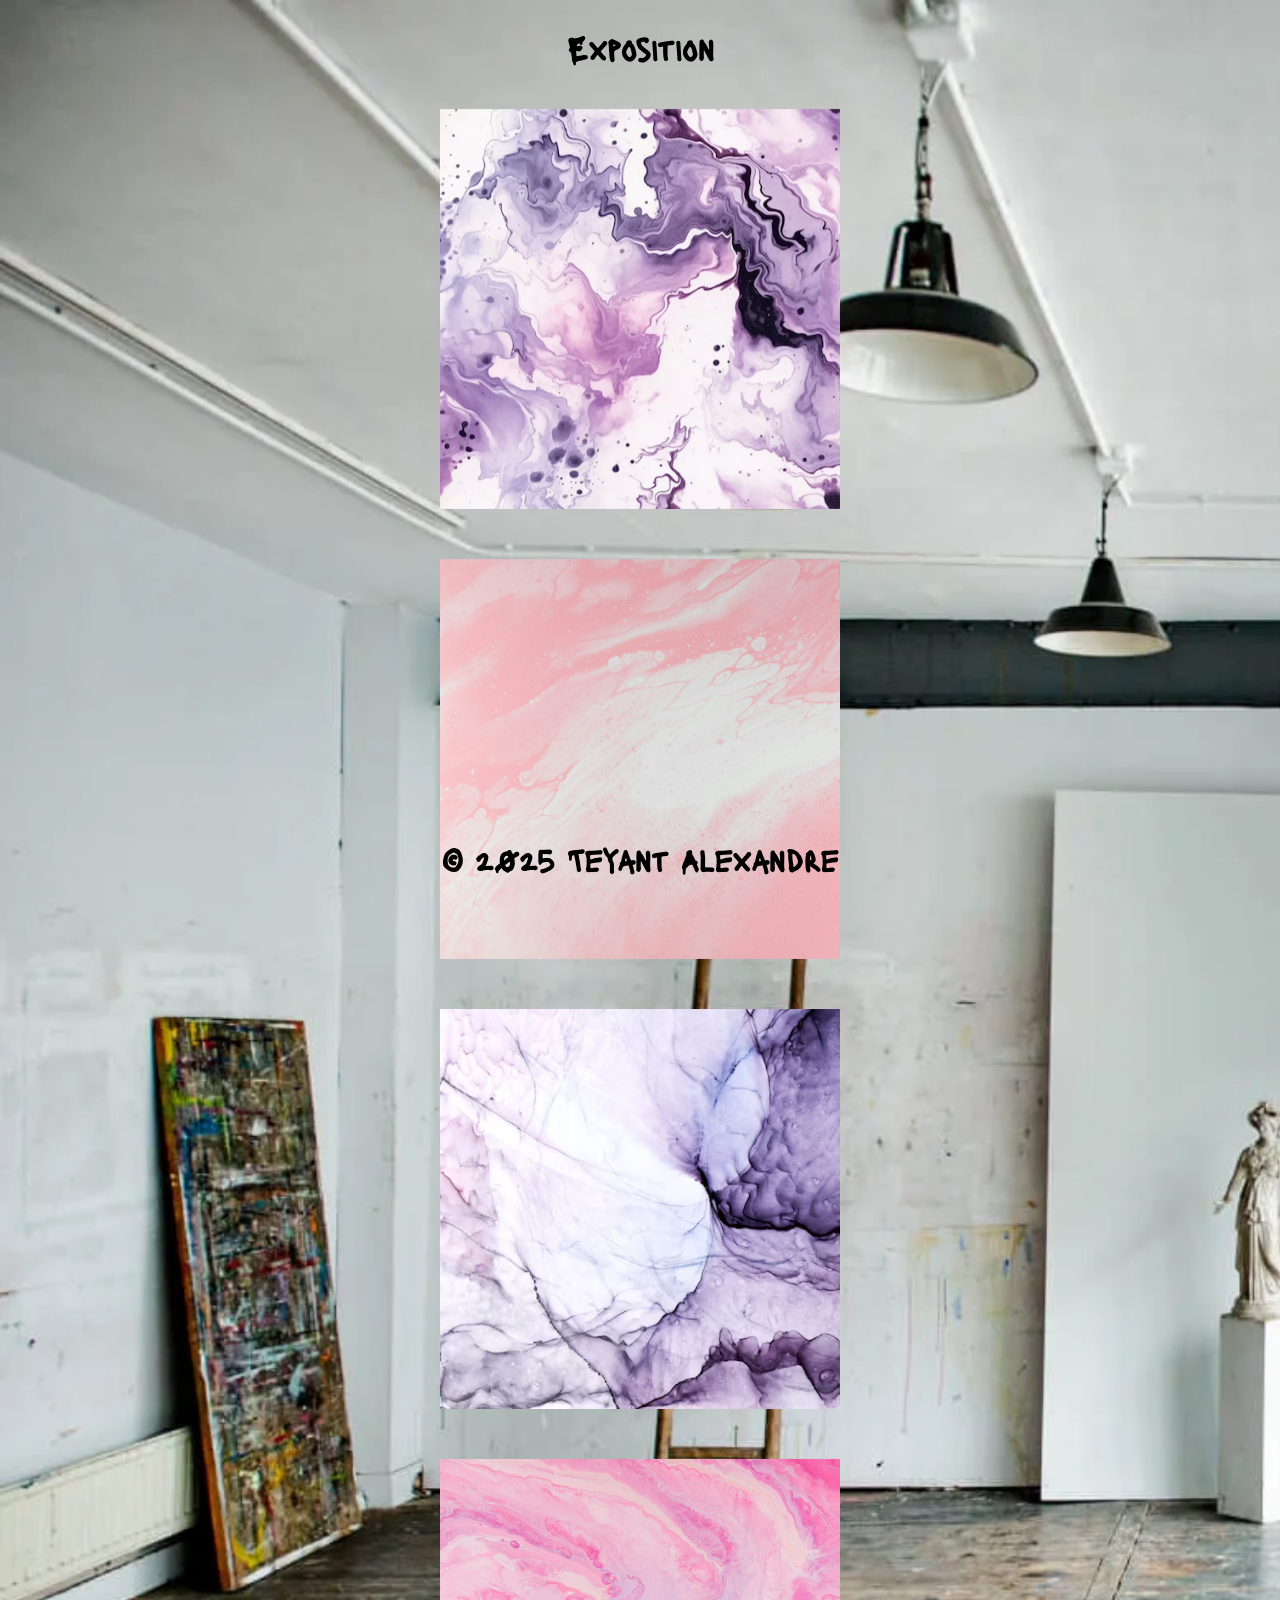
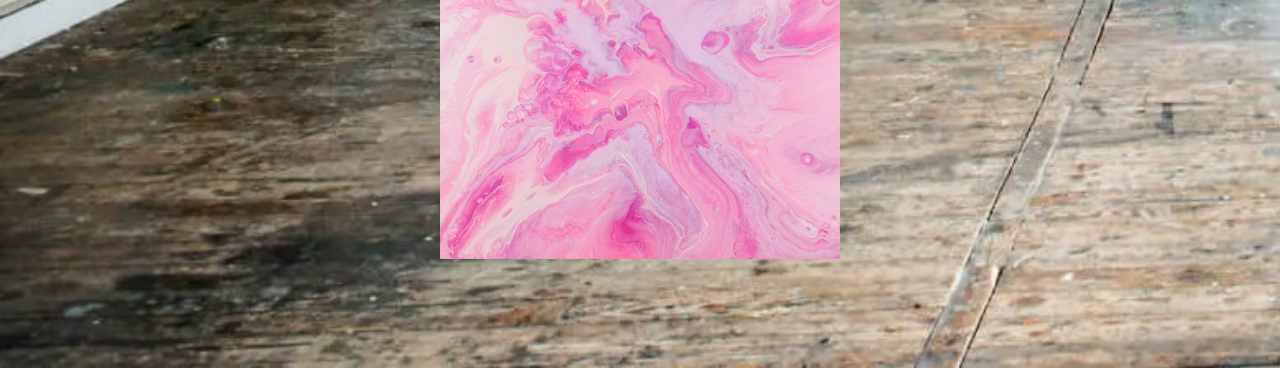
==== index.html @ 74afc2c7 "modification of content in index" ====
<!DOCTYPE html>
<html lang="fr">
    <head>
        <meta charset="UTF-8">
        <meta name="viewport" content="width=device-width">
        <link rel="stylesheet" href="style.css">
        <!-- Font Google -->
        <link rel="preconnect" href="https://fonts.googleapis.com">
        <link rel="preconnect" href="https://fonts.gstatic.com" crossorigin>
        <link href="https://fonts.googleapis.com/css2?family=Lacquer&display=swap" rel="stylesheet">
        <title>Exposition</title>
    </head>

    <body>
        <header>
            <h1>Exposition</h1>
        </header>

        <main>
            <!-- Profil -->
            <div class="profil">
                <div class="card-profil">
                    <div class="front-profil"></div>
                    <div class="back-profil">
                        <h1>Profil</h1>
                        <p>
                            Ancien <strong>barman</strong>, l'année 2024-2025 fut une reconversion professionnelle à travers l'école <strong>Holberton</strong>.
                        </p>
                        <p>
                            Une nouvelle aventure commence ! Cette fois-ci à <strong>Épitech</strong> en
                            <strong>Master of Science</strong>.
                        </p>
                        <p>
                            Je reçois une instruction complète des langages, cette instruction est mise en pratique instantanément par le biais de projets consultables sur <a href="https://github.com/Akatsuki667" target="_blank">Akatsuki667</a>.
                        </p>
                    </div>
                </div>
            </div>

            <!-- Compétences -->
            <div class="skills">
                <div class="card-skills">
                    <div class="front-skills"></div>
                    <div class="back-skills">
                        <h1>Compétences</h1>
                        <li>Linux</li>
                        <li>Bash</li>
                        <li>C</li>
                        <li>Python</li>
                        <li>Java</li>
                        <li>Spring</li>
                        <li>Javascript</li>
                        <li>HTML5, CSS3</li>
                        <li>Git, Github</li>
                    </div>
                </div>
            </div>

            <!-- Formations -->
            <div class="formation">
                <div class="card-formation">
                    <div class="front-formation"></div>
                    <div class="back-formation">
                        <h3>Formations</h3>
                        <p>
                            Master Of Science Epitech / 2025 - 2028
                        </p>
                        <p>
                            Je prépare actuellement ce titre professionel :<a href="https://www.francecompetences.fr/recherche/rncp/37674/" target="_blank"> NIV 5 - Développeur web & web mobile (367674)</a>.
                        </p>
                        <p>Alumni Holberton School / 2024 - 2025</p>
                    </div>
                </div>
            </div>

            <!-- Informations -->
            <div class="information">
                <div class="card-information">
                    <div class="front-information"></div>
                    <div class="back-information">
                        <h3>Informations</h3>
                        <p>28 ans / 26.04.97</p>
                        <p>qextzy@gmail.com</p>
                        <p>06.34.58.22.58</p>

                        <li>
                            <a href="https://github.com/Akatsuki667" target="_blank">
                                <img src="images/Github.png">
                            </a>
                        </li>
                        <li>
                            <a href="https://www.linkedin.com/in/alexandre-teyant-4153b8213/" target="_blank">
                                <img src="images/Linkedin.png">
                            </a>
                        </li>
                    </div>
                </div>
            </div>
        </main>

        <footer>
            <h1>&copy; 2025 Teyant Alexandre</h1>
        </footer>
    </body>
</html>
---- style.css ----
body {
    font-family: "Lacquer", system-ui;;
    background-image: url(images/atelier.webp);
    background-size: cover;
    display: flex;
    flex-direction: column;
    align-items: center;
    gap: 20px;
}

main {
    display: flex;
    flex-direction: column;
    gap: 50px;
}

footer {
    position: sticky;
    bottom: 0;
}

img {
    width: 50px;
    height: 50px;
}

a {
    color: white;
}

/* Tableau Profil */
.profil, .skills, .formation, .information{
    width:400px;
    height:400px;
}
.profil:hover  .card-profil{
    transform: rotateY(180deg);
}

.card-profil, .card-skills,
.card-formation, .card-information {
    width: 100%;
    height: 100%;
    position: relative;
    transition: transform 1000ms;
    transform-style: preserve-3d;
    cursor: pointer;
}


.front-profil, .back-profil {
    width: 100%;
    height:100%;
    position: absolute;
    backface-visibility: hidden;
    overflow: hidden;
}

.front-profil {
    background-image: url(images/profil.avif);
    background-size: cover;
}

.back-profil {
    background-image: url(images/profil.avif);
}


/* Tableau Compétences */
.skills:hover  .card-skills{
    transform: rotateY(180deg);
}

.front-skills, .back-skills {
    width: 100%;
    height:100%;
    position: absolute;
    backface-visibility: hidden;
    overflow: hidden;
}

.front-skills {
    background-image: url(images/skills.jpeg);
    background-size: cover;
}

.back-skills {
    background-image: url(images/skills.jpeg);
}

/* Tableau Formations */
.formation:hover  .card-formation{
    transform: rotateY(180deg);
}

.front-formation, .back-formation {
    width: 100%;
    height:100%;
    position: absolute;
    backface-visibility: hidden;
    overflow: hidden;
}

.front-formation {
    background-image: url(images/formation.jpeg);
    background-size: cover;
}

.back-formation {
    background-image: url(images/formation.jpeg);
}


/* Tableau Informations */
.information:hover  .card-information{
    transform: rotateY(180deg);
}

.front-information, .back-information {
    width: 100%;
    height:100%;
    position: absolute;
    backface-visibility: hidden;
    overflow: hidden;
}

.front-information {
    background-image: url(images/contact.jpeg);
    background-size: cover;
}

.back-information {
    background-image: url(images/contact.jpeg);
}

.back-profil, .back-skills, .back-formation, .back-information {
    background-size: cover;
    transform: rotateY(180deg);
    text-align: center;
    display: flex;
    flex-direction: column;
    justify-content: center;
    gap: 20px;
    color: white;
    position: relative;
}

/* Création Overlay */
.back-profil::before, 
.back-skills::before, 
.back-formation::before, 
.back-information::before {
    content: '';
    position: absolute;
    top: 0;
    left: 0;
    width: 100%;
    height: 100%;
    background-color: rgba(0, 0, 0, 0.6);
    z-index: 1;
}

/* Placement du contenu */
.back-profil > *, 
.back-skills > *, 
.back-formation > *, 
.back-information > * {
    position: relative;
    z-index: 2;
    padding: 0 20px;
}

/* MEDIA QUERIES POUR RESPONSIVE */

/* Tablettes (768px et moins) */
@media screen and (max-width: 768px) {
    body {
        gap: 15px;
        padding: 15px;
    }
    
    main {
        gap: 30px;
    }
    
    .profil, .skills, .formation, .information {
        max-width: 350px;
        height: 350px;
    }
    
    .back-profil > *, 
    .back-skills > *, 
    .back-formation > *, 
    .back-information > * {
        padding: 0 15px;
        font-size: 0.9em;
    }
    
    .back-profil, .back-skills, .back-formation, .back-information {
        gap: 15px;
    }
}

/* Mobiles (480px et moins) */
@media screen and (max-width: 480px) {
    body {
        gap: 10px;
        padding: 10px;
        background-attachment: scroll; /* Meilleure performance sur mobile */
    }

    main {
        gap: 20px;
    }

    .profil, .skills, .formation, .information {
        max-width: 300px;
        height: 300px;
    }

    .back-profil > *, 
    .back-skills > *, 
    .back-formation > *, 
    .back-information > * {
        padding: 0 10px;
        font-size: 0.8em;
    }

    .back-profil, .back-skills, .back-formation, .back-information {
        gap: 10px;
    }
    img {
        width: 40px;
        height: 40px;
    }
    h1 {
        font-size: 1.5em;
    }
    h3 {
        font-size: 1.2em;
    }
}
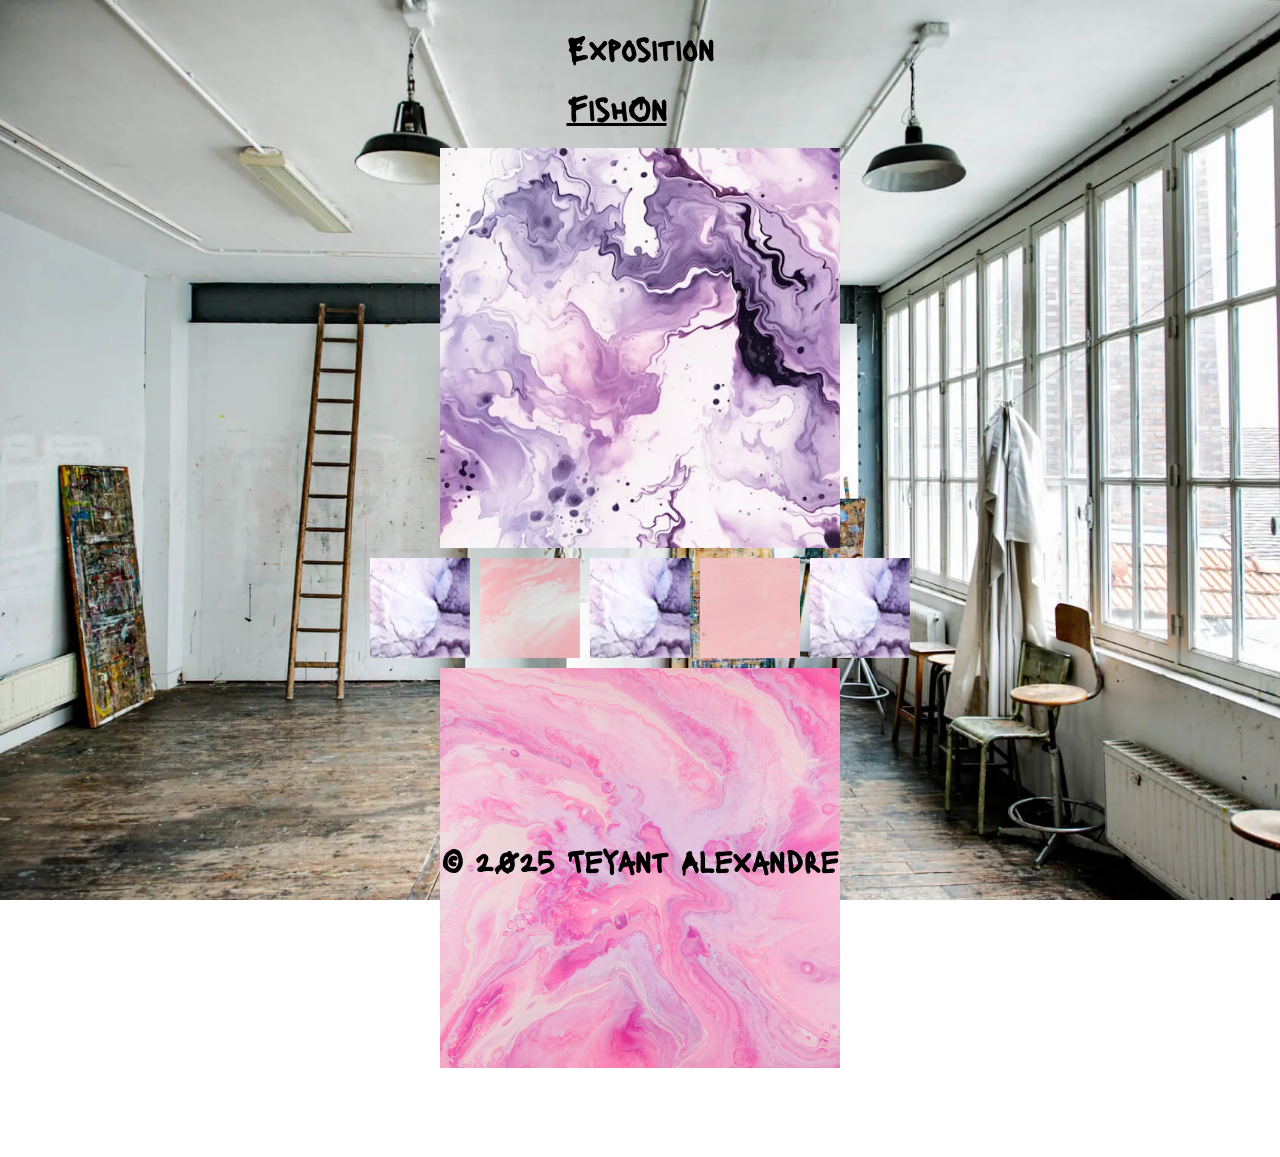
==== commit 892fc1b8: "rename html files because ghpages search file index.html" ====
--- a/index.html
+++ b/index.html
@@ -1,6 +1,6 @@
 <!DOCTYPE html>
-<html lang="fr">
-    <head>
+<html>
+    <head lang="fr">
         <meta charset="UTF-8">
         <meta name="viewport" content="width=device-width">
         <link rel="stylesheet" href="style.css">
@@ -14,15 +14,16 @@
     <body>
         <header>
             <h1>Exposition</h1>
+            <h1><a href="fishon.html">FishOn</a><h1>
         </header>
 
         <main>
             <!-- Profil -->
-            <div class="profil">
-                <div class="card-profil">
+             <div class="profil">
+                <div class="card-profil" id="card">
                     <div class="front-profil"></div>
                     <div class="back-profil">
-                        <h1>Profil</h1>
+                        <h2>Profil</h2>
                         <p>
                             Ancien <strong>barman</strong>, l'année 2024-2025 fut une reconversion professionnelle à travers l'école <strong>Holberton</strong>.
                         </p>
@@ -35,49 +36,41 @@
                         </p>
                     </div>
                 </div>
-            </div>
+             </div>
 
             <!-- Compétences -->
             <div class="skills">
-                <div class="card-skills">
-                    <div class="front-skills"></div>
-                    <div class="back-skills">
-                        <h1>Compétences</h1>
-                        <li>Linux</li>
-                        <li>Bash</li>
-                        <li>C</li>
-                        <li>Python</li>
-                        <li>Java</li>
-                        <li>Spring</li>
-                        <li>Javascript</li>
-                        <li>HTML5, CSS3</li>
-                        <li>Git, Github</li>
-                    </div>
+                <!-- Java -->
+                <div class="card-skills" id="card">
+                    <div class="front-java"></div>
+                    <div class="back-java"></div>
+                </div>
+                <!-- Spring Boot -->
+                <div class="card-skills" id="card">
+                    <div class="front-spring"></div>
+                    <div class="back-spring"></div>
+                </div>
+                <!-- JavaScript -->
+                <div class="card-skills" id="card">
+                    <div class="front-js"></div>
+                    <div class="back-js"></div>
+                </div>
+                <!-- HTML -->
+                <div class="card-skills" id="card">
+                    <div class="front-html"></div>
+                    <div class="back-html"></div>
+                </div>
+                <!-- CSS -->
+                <div class="card-skills" id="card">
+                    <div class="front-css"></div>
+                    <div class="back-css"></div>
                 </div>
             </div>
-
-            <!-- Formations -->
-            <div class="formation">
-                <div class="card-formation">
-                    <div class="front-formation"></div>
-                    <div class="back-formation">
-                        <h3>Formations</h3>
-                        <p>
-                            Master Of Science Epitech / 2025 - 2028
-                        </p>
-                        <p>
-                            Je prépare actuellement ce titre professionel :<a href="https://www.francecompetences.fr/recherche/rncp/37674/" target="_blank"> NIV 5 - Développeur web & web mobile (367674)</a>.
-                        </p>
-                        <p>Alumni Holberton School / 2024 - 2025</p>
-                    </div>
-                </div>
-            </div>
-
-            <!-- Informations -->
-            <div class="information">
-                <div class="card-information">
-                    <div class="front-information"></div>
-                    <div class="back-information">
+            <!-- Contact -->
+             <div class="contact">
+                <div class="card-contact" id="card">
+                    <div class="front-contact"></div>
+                    <div class="back-contact">
                         <h3>Informations</h3>
                         <p>28 ans / 26.04.97</p>
                         <p>qextzy@gmail.com</p>
@@ -85,21 +78,23 @@
 
                         <li>
                             <a href="https://github.com/Akatsuki667" target="_blank">
-                                <img src="images/Github.png">
+                                <img src="Images/Github.png">
                             </a>
                         </li>
                         <li>
                             <a href="https://www.linkedin.com/in/alexandre-teyant-4153b8213/" target="_blank">
-                                <img src="images/Linkedin.png">
+                                <img src="Images/Linkedin.png">
                             </a>
                         </li>
                     </div>
                 </div>
-            </div>
+             </div>
         </main>
-
+        
         <footer>
             <h1>&copy; 2025 Teyant Alexandre</h1>
         </footer>
+
+        <script src="script.js"></script>
     </body>
 </html>
--- a/style.css
+++ b/style.css
@@ -1,19 +1,28 @@
-
-
+/* Base CSS */
 body {
-    font-family: "Lacquer", system-ui;;
-    background-image: url(images/atelier.webp);
-    background-size: cover;
+    font-family: "Lacquer", system-ui;
+    background-image: url(./Images/atelier.webp);
+    background-size: cover;
+    background-repeat: no-repeat;
+    background-position: center;
+    background-attachment: fixed;
     display: flex;
     flex-direction: column;
     align-items: center;
-    gap: 20px;
+}
+
+header {
+    position: sticky;
+    top: 0;
+    z-index: 100; /* Permet au header d'être au dessus des tableaux */
 }
 
 main {
     display: flex;
     flex-direction: column;
-    gap: 50px;
+    gap: 10px;
+    justify-content: center;
+    align-items: center;
 }
 
 footer {
@@ -21,26 +30,21 @@
     bottom: 0;
 }
 
-img {
-    width: 50px;
-    height: 50px;
-}
-
-a {
-    color: white;
+h1, a {
+    color: black;
 }
 
 /* Tableau Profil */
-.profil, .skills, .formation, .information{
-    width:400px;
-    height:400px;
-}
-.profil:hover  .card-profil{
-    transform: rotateY(180deg);
-}
-
-.card-profil, .card-skills,
-.card-formation, .card-information {
+.profil {
+    width: 400px;
+    height: 400px;
+}
+
+.profil:hover .card-profil {
+    transform: rotateY(180deg);
+}
+
+.card-profil {
     width: 100%;
     height: 100%;
     position: relative;
@@ -49,7 +53,6 @@
     cursor: pointer;
 }
 
-
 .front-profil, .back-profil {
     width: 100%;
     height:100%;
@@ -59,84 +62,220 @@
 }
 
 .front-profil {
-    background-image: url(images/profil.avif);
+    background-image: url(./Images/profil.avif);
     background-size: cover;
 }
 
 .back-profil {
-    background-image: url(images/profil.avif);
-}
-
+    background-size: cover;
+    background-image: url(./Images/profil.avif);
+    transform: rotateY(180deg);
+    text-align: center;
+    display: flex;
+    flex-direction: column;
+    justify-content: center;
+    gap: 20px;
+    color: white;
+    position: relative;
+}
 
 /* Tableau Compétences */
-.skills:hover  .card-skills{
-    transform: rotateY(180deg);
-}
-
-.front-skills, .back-skills {
-    width: 100%;
-    height:100%;
-    position: absolute;
-    backface-visibility: hidden;
-    overflow: hidden;
-}
-
-.front-skills {
-    background-image: url(images/skills.jpeg);
-    background-size: cover;
-}
-
-.back-skills {
-    background-image: url(images/skills.jpeg);
-}
-
-/* Tableau Formations */
-.formation:hover  .card-formation{
-    transform: rotateY(180deg);
-}
-
-.front-formation, .back-formation {
-    width: 100%;
-    height:100%;
-    position: absolute;
-    backface-visibility: hidden;
-    overflow: hidden;
-}
-
-.front-formation {
-    background-image: url(images/formation.jpeg);
-    background-size: cover;
-}
-
-.back-formation {
-    background-image: url(images/formation.jpeg);
-}
-
-
-/* Tableau Informations */
-.information:hover  .card-information{
-    transform: rotateY(180deg);
-}
-
-.front-information, .back-information {
-    width: 100%;
-    height:100%;
-    position: absolute;
-    backface-visibility: hidden;
-    overflow: hidden;
-}
-
-.front-information {
-    background-image: url(images/contact.jpeg);
-    background-size: cover;
-}
-
-.back-information {
-    background-image: url(images/contact.jpeg);
-}
-
-.back-profil, .back-skills, .back-formation, .back-information {
-    background-size: cover;
+.skills {
+    display: flex;
+    gap: 10px;
+    overflow-x: auto;/* Active le scroll horizontal */
+    overflow-y: hidden;/* Pas de scroll vertical */
+    scroll-snap-type: x mandatory;/* Snap sur les cartes */
+    scrollbar-width: none;/* Cache scrollbar Firefox */
+    -ms-overflow-style: none;/* Cache scrollbar IE/Edge */
+    max-width: 90vw;
+    width: 100%;
+}
+
+.card-skills:hover {
+    transform: rotateY(180deg);
+}
+
+.card-skills {
+    width: 100px;
+    height: 100px;
+    flex-shrink: 0; /* Empêche les carte de rétrécir */
+    scroll-snap-align: center; /* Cntrage carte lors du scroll*/
+    position: relative;
+    transition: transform 1000ms;
+    transform-style: preserve-3d;
+    cursor: pointer;
+}
+/* Java */
+.front-java, .back-java {
+    width: 100%;
+    height:100%;
+    position: absolute;
+    backface-visibility: hidden;
+    overflow: hidden;
+}
+
+.front-java {
+    background-image: url(./Images/formation.jpeg);
+    background-size: cover;
+}
+
+.back-java {
+    background-size: cover;
+    background-position: center;
+    background-image: url(./Images/java-logo.png);
+    transform: rotateY(180deg);
+    text-align: center;
+    display: flex;
+    flex-direction: column;
+    justify-content: center;
+    gap: 20px;
+    color: white;
+    position: relative;
+}
+/* Spring */
+.front-spring, .back-spring {
+    width: 100%;
+    height:100%;
+    position: absolute;
+    backface-visibility: hidden;
+    overflow: hidden;
+}
+
+.front-spring {
+    background-image: url(./Images/skills.jpeg);
+    background-size: cover;
+}
+
+.back-spring {
+    background-size: cover;
+    background-position: center;
+    background-image: url(./Images/Spring.png);
+    transform: rotateY(180deg);
+    text-align: center;
+    display: flex;
+    flex-direction: column;
+    justify-content: center;
+    gap: 20px;
+    color: white;
+    position: relative;
+}
+/* JavaScript */
+.front-js, .back-js {
+    width: 100%;
+    height:100%;
+    position: absolute;
+    backface-visibility: hidden;
+    overflow: hidden;
+}
+
+.front-js {
+    background-image: url(./Images/formation.jpeg);
+    background-size: cover;
+}
+
+.back-js {
+    background-size: cover;
+    background-position: center;
+    background-image: url(./Images/js.png);
+    transform: rotateY(180deg);
+    text-align: center;
+    display: flex;
+    flex-direction: column;
+    justify-content: center;
+    gap: 20px;
+    color: white;
+    position: relative;
+}
+/* HTML */
+.front-html, .back-html {
+    width: 100%;
+    height:100%;
+    position: absolute;
+    backface-visibility: hidden;
+    overflow: hidden;
+}
+
+.front-html {
+    background-image: url(./Images/skills.jpeg)
+}
+
+.back-html {
+    background-size: cover;
+    background-position: center;
+    background-image: url(./Images/html.jpg);
+    transform: rotateY(180deg);
+    text-align: center;
+    display: flex;
+    flex-direction: column;
+    justify-content: center;
+    gap: 20px;
+    color: white;
+    position: relative;
+}
+/* CSS */
+.front-css, .back-css {
+    width: 100%;
+    height:100%;
+    position: absolute;
+    backface-visibility: hidden;
+    overflow: hidden;
+}
+
+.front-css {
+    background-image: url(./Images/formation.jpeg);
+    background-size: cover;
+}
+
+.back-css {
+    background-size: cover;
+    background-position: center;
+    background-image: url(./Images/css.webp);
+    transform: rotateY(180deg);
+    text-align: center;
+    display: flex;
+    flex-direction: column;
+    justify-content: center;
+    gap: 20px;
+    color: white;
+    position: relative;
+}
+
+/* Tableau Contatc */
+.contact {
+    width: 400px;
+    height: 400px;
+}
+
+.contact:hover .card-contact {
+    transform: rotateY(180deg);
+}
+
+.card-contact {
+    width: 100%;
+    height: 100%;
+    position: relative;
+    transition: transform 1000ms;
+    transform-style: preserve-3d;
+    cursor: pointer;
+}
+
+.front-contact, .back-contact {
+    width: 100%;
+    height:100%;
+    position: absolute;
+    backface-visibility: hidden;
+    overflow: hidden;
+}
+
+.front-contact {
+    background-image: url(./Images/contact.jpeg);
+    background-size: cover;
+}
+
+.back-contact {
+    background-size: cover;
+    background-image: url(./Images/contact.jpeg);
     transform: rotateY(180deg);
     text-align: center;
     display: flex;
@@ -148,10 +287,8 @@
 }
 
 /* Création Overlay */
-.back-profil::before, 
-.back-skills::before, 
-.back-formation::before, 
-.back-information::before {
+.back-profil::before,
+.back-contact::before {
     content: '';
     position: absolute;
     top: 0;
@@ -163,82 +300,36 @@
 }
 
 /* Placement du contenu */
-.back-profil > *, 
-.back-skills > *, 
-.back-formation > *, 
-.back-information > * {
+.back-profil > *,
+.back-contact > * {
     position: relative;
     z-index: 2;
     padding: 0 20px;
 }
 
-/* MEDIA QUERIES POUR RESPONSIVE */
-
-/* Tablettes (768px et moins) */
-@media screen and (max-width: 768px) {
-    body {
-        gap: 15px;
-        padding: 15px;
-    }
-    
-    main {
-        gap: 30px;
-    }
-    
-    .profil, .skills, .formation, .information {
-        max-width: 350px;
-        height: 350px;
-    }
-    
-    .back-profil > *, 
-    .back-skills > *, 
-    .back-formation > *, 
-    .back-information > * {
-        padding: 0 15px;
-        font-size: 0.9em;
-    }
-    
-    .back-profil, .back-skills, .back-formation, .back-information {
-        gap: 15px;
-    }
-}
-
-/* Mobiles (480px et moins) */
-@media screen and (max-width: 480px) {
-    body {
-        gap: 10px;
-        padding: 10px;
-        background-attachment: scroll; /* Meilleure performance sur mobile */
-    }
-
-    main {
-        gap: 20px;
-    }
-
-    .profil, .skills, .formation, .information {
-        max-width: 300px;
-        height: 300px;
-    }
-
-    .back-profil > *, 
-    .back-skills > *, 
-    .back-formation > *, 
-    .back-information > * {
-        padding: 0 10px;
-        font-size: 0.8em;
-    }
-
-    .back-profil, .back-skills, .back-formation, .back-information {
-        gap: 10px;
-    }
-    img {
-        width: 40px;
-        height: 40px;
-    }
-    h1 {
-        font-size: 1.5em;
-    }
-    h3 {
-        font-size: 1.2em;
+/* Responsive */
+@media (max-width: 1024px) {
+    .profil:hover .card-profil {
+        transform: none;
+    }
+
+    .card-profil.flipped {
+        transform: rotateY(180deg);
+    }
+
+    .card-skills:hover {
+        transform: none;
+    }
+
+    .card-skills.flipped {
+        transform: rotateY(180deg);
+    }
+
+        .card-skills:hover {
+        transform: none;
+    }
+
+    .card-contact.flipped {
+        transform: rotateY(180deg);
     }
 }
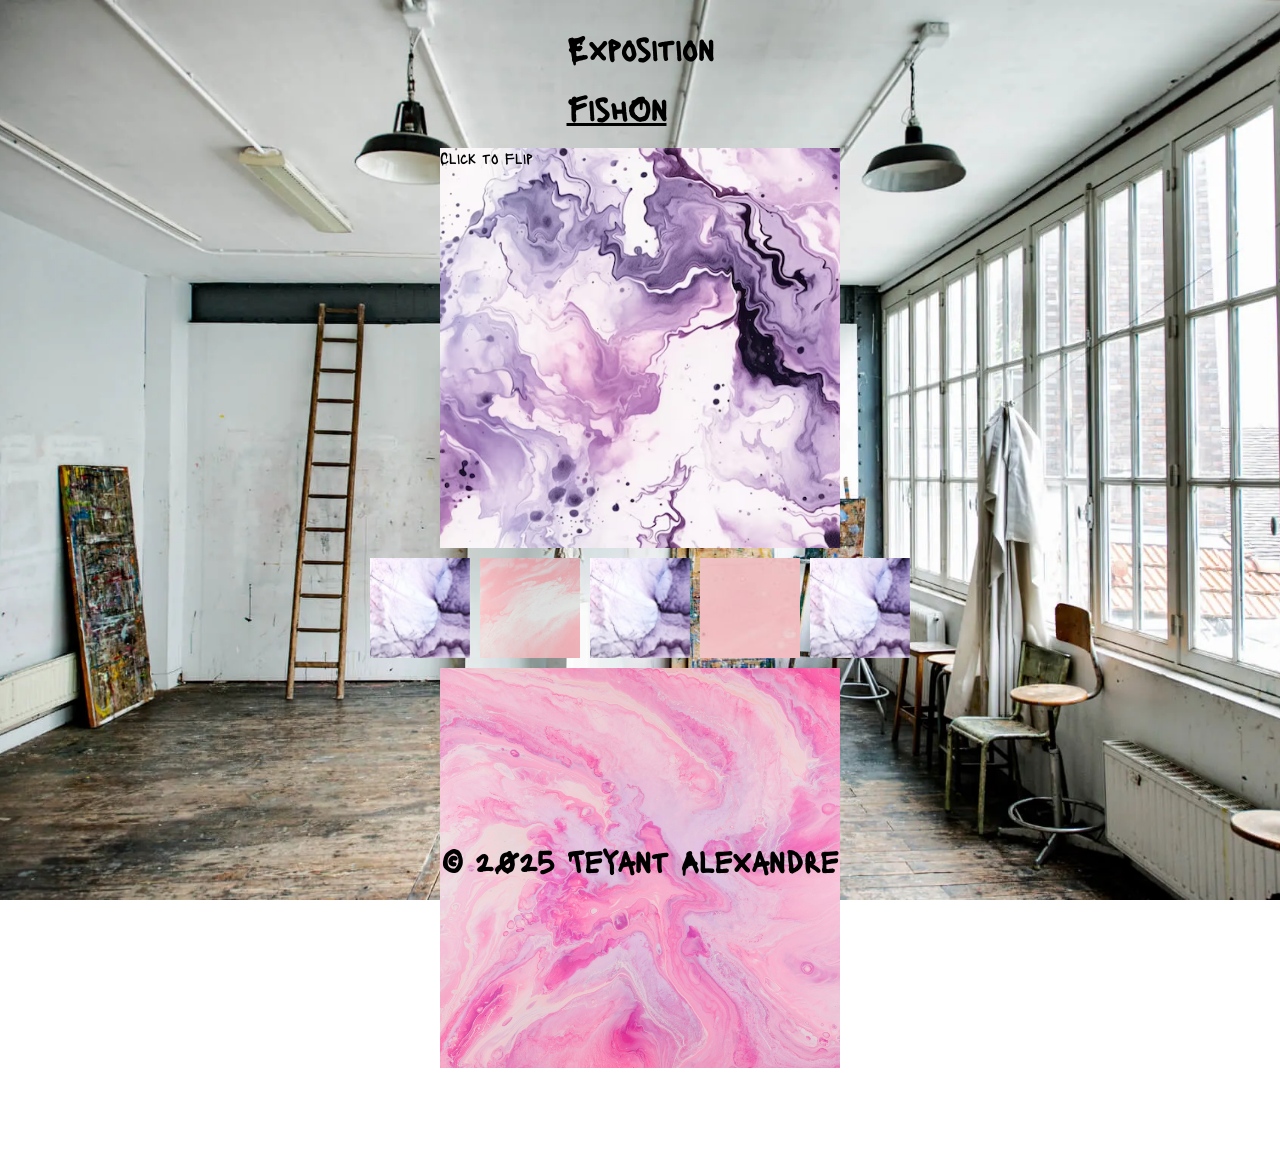
==== commit 65f32c22: "feature(html): adding label to user parkour" ====
--- a/index.html
+++ b/index.html
@@ -21,7 +21,9 @@
             <!-- Profil -->
              <div class="profil">
                 <div class="card-profil" id="card">
-                    <div class="front-profil"></div>
+                    <div class="front-profil">
+                        <label>Click to flip</label>
+                    </div>
                     <div class="back-profil">
                         <h2>Profil</h2>
                         <p>
@@ -42,7 +44,8 @@
             <div class="skills">
                 <!-- Java -->
                 <div class="card-skills" id="card">
-                    <div class="front-java"></div>
+                    <div class="front-java">
+                    </div>
                     <div class="back-java"></div>
                 </div>
                 <!-- Spring Boot -->
--- a/style.css
+++ b/style.css
@@ -5,7 +5,7 @@
     background-size: cover;
     background-repeat: no-repeat;
     background-position: center;
-    background-attachment: fixed;
+    background-attachment: scroll;
     display: flex;
     flex-direction: column;
     align-items: center;
@@ -308,28 +308,42 @@
 }
 
 /* Responsive */
+@media (min-width: 1025px) {
+    body {
+        background-attachment: fixed;
+    }
+}
+
 @media (max-width: 1024px) {
-    .profil:hover .card-profil {
+    /* Désactiver le hover, activer le tap */
+    .profil:hover .card-profil,
+    .card-skills:hover,
+    .contact:hover .card-contact {
         transform: none;
     }
 
-    .card-profil.flipped {
-        transform: rotateY(180deg);
-    }
-
-    .card-skills:hover {
-        transform: none;
-    }
-
-    .card-skills.flipped {
-        transform: rotateY(180deg);
-    }
-
-        .card-skills:hover {
-        transform: none;
-    }
-
+    /* Classe pour retournement au clic */
+    .card-profil.flipped,
+    .card-skills.flipped,
     .card-contact.flipped {
         transform: rotateY(180deg);
     }
+}
+
+@media (max-width: 428px) {
+
+    .profil, .contact {
+        width: 350px;
+        height: 350px;
+    }
+    
+    .card-skills {
+        width: 80px;
+        height: 80px;
+    }
+    
+    .back-profil, .back-contact {
+        gap: 15px;
+        font-size: 14px;
+    }
 }
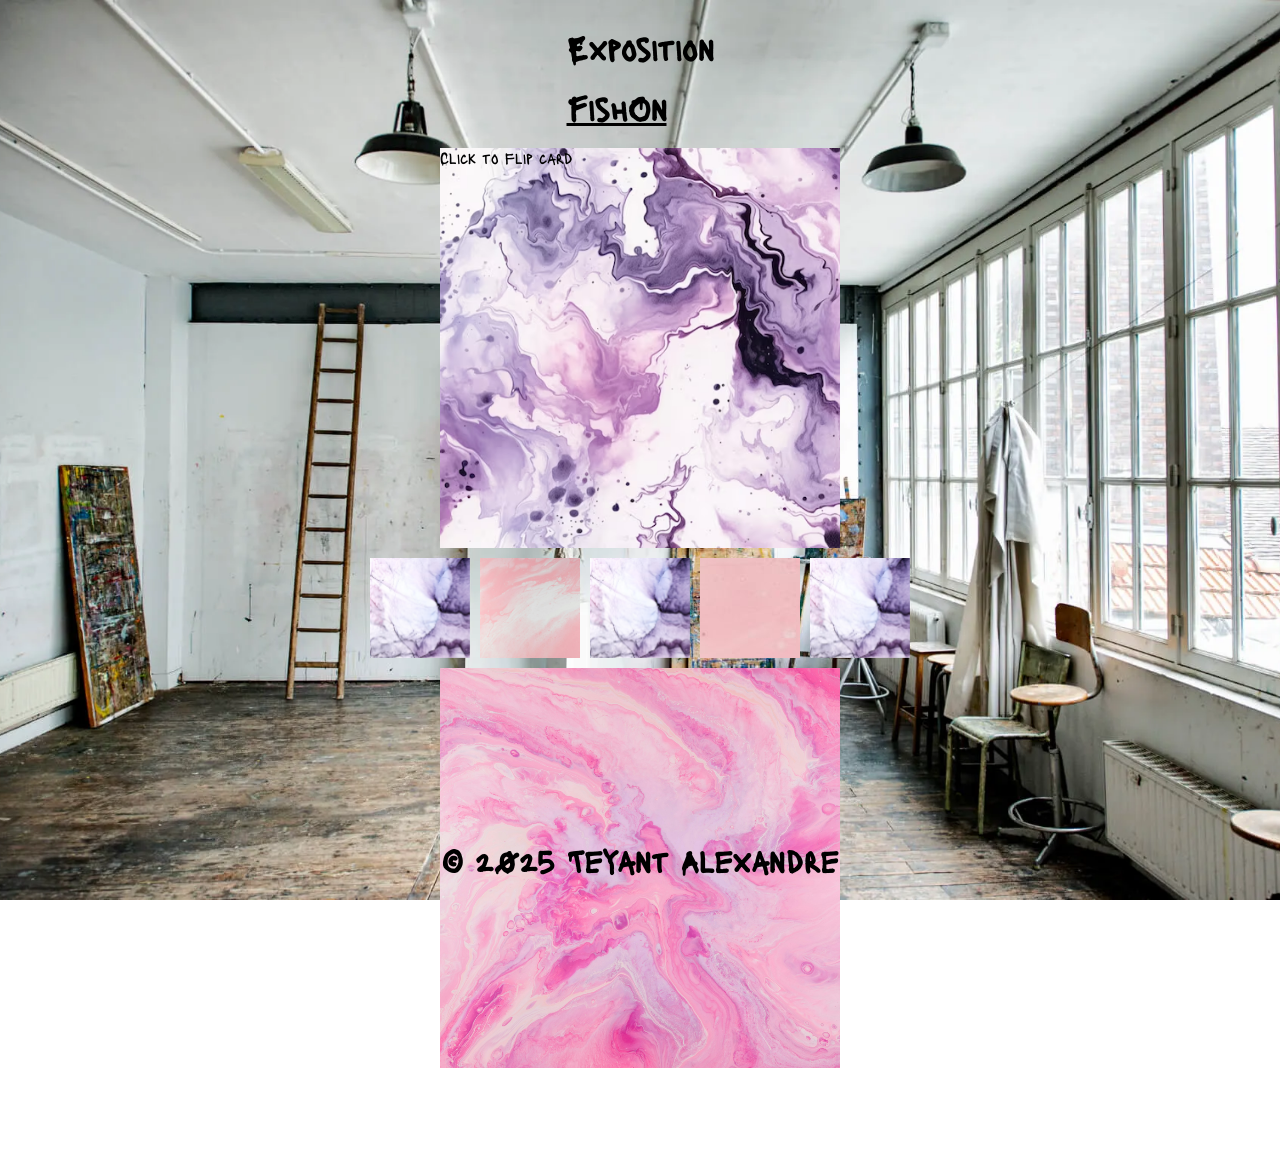
==== commit 5d6ec981: "test with another code but i'm stay on the first V1" ====
--- a/index.html
+++ b/index.html
@@ -22,7 +22,7 @@
              <div class="profil">
                 <div class="card-profil" id="card">
                     <div class="front-profil">
-                        <label>Click to flip</label>
+                        <label>Click to flip card</label>
                     </div>
                     <div class="back-profil">
                         <h2>Profil</h2>
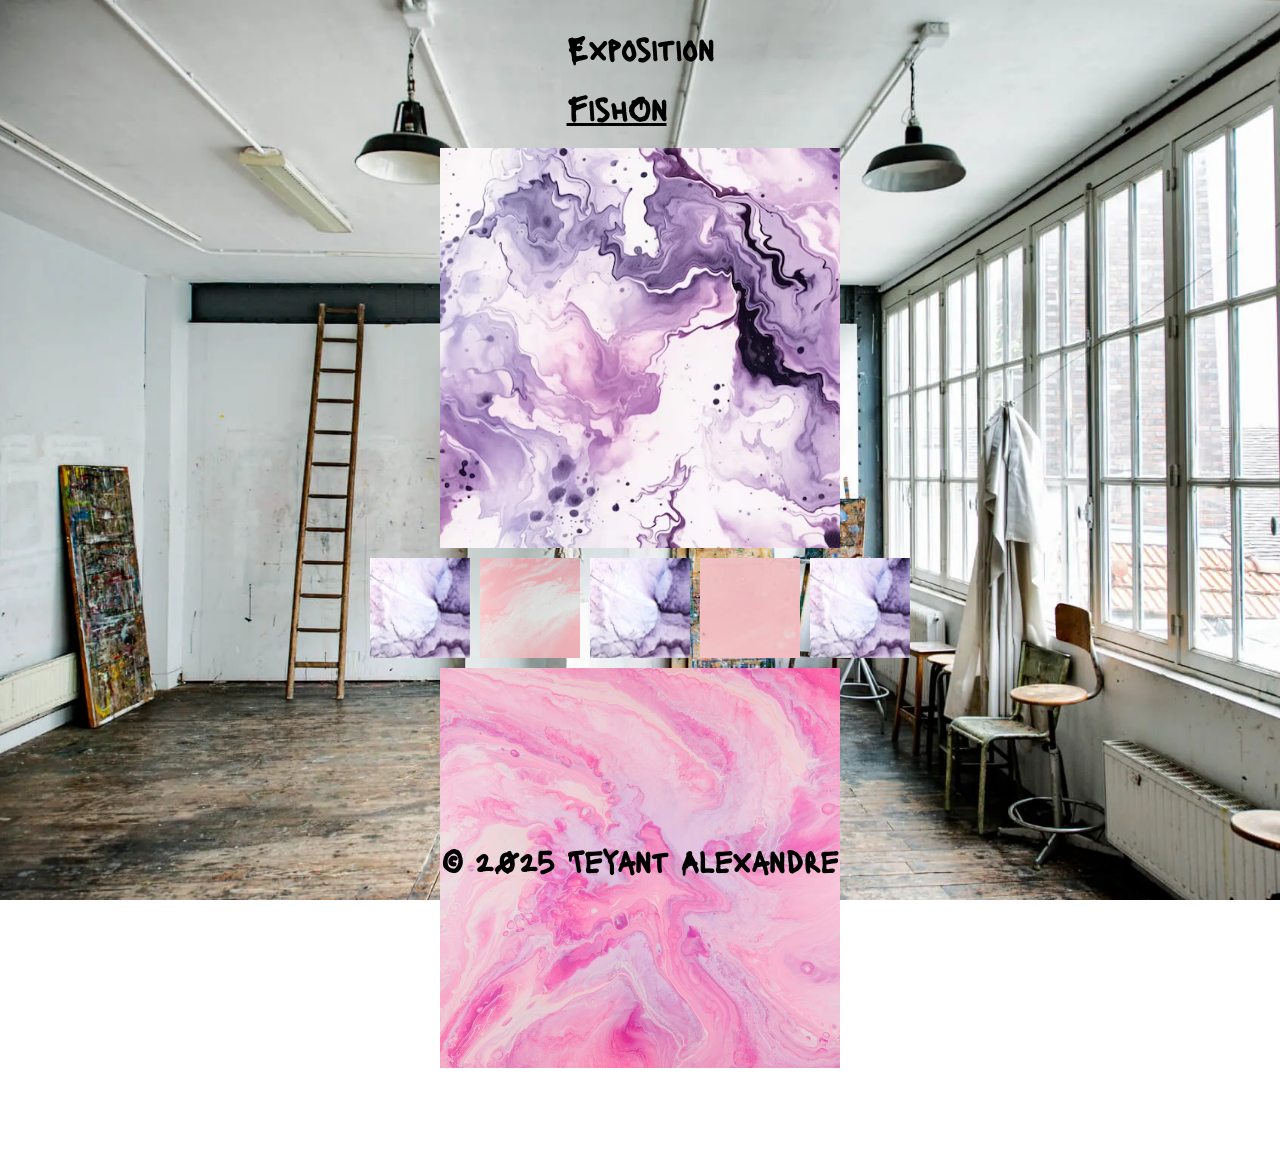
==== commit 226eaf67: "fix bug flip card" ====
--- a/index.html
+++ b/index.html
@@ -22,7 +22,7 @@
              <div class="profil">
                 <div class="card-profil" id="card">
                     <div class="front-profil">
-                        <label>Click to flip card</label>
+                        <label class="label" style="display: none">Click to flip card</label>
                     </div>
                     <div class="back-profil">
                         <h2>Profil</h2>
